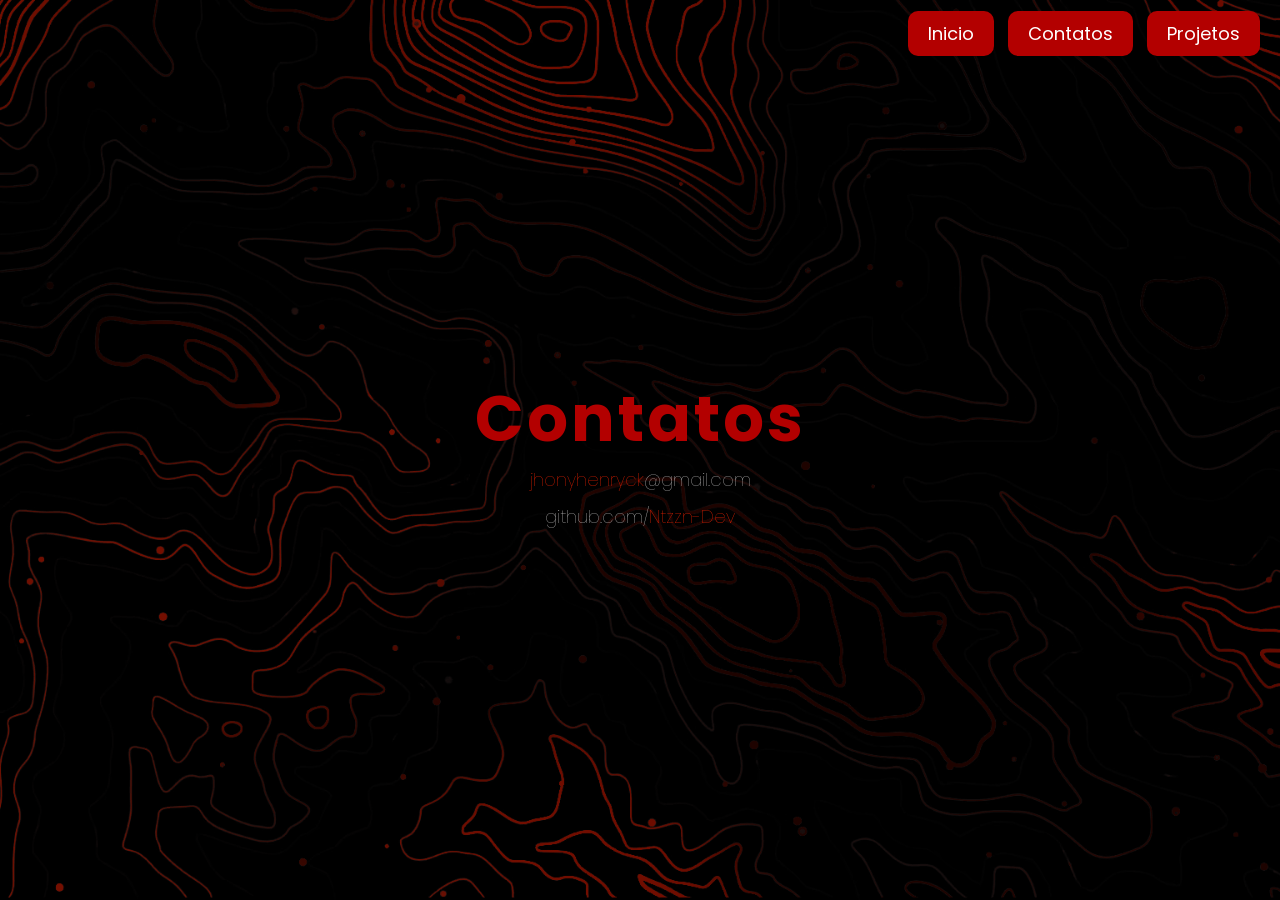
==== contatos.html @ a19bf5a5 "Portifolio_v1.0" ====
<!DOCTYPE html>
<html lang="pt-br">

<head>
  <meta charset="UTF-8">
  <title>Jhonatan-Dev</title>
  <link rel="icon" type="image/png" href="assets/ntzzn_ic.png">
  <style>
    .contact-container {
      display: flex;
      flex-direction: column;
      gap: 10px;
      width: 100%;
      max-width: 500px;
    }

    .contact-item {
      display: flex;
      align-items: center;
      gap: 15px;
      font-size: 18px;
      justify-content: center;
    }

    .contact-item a {
      color: rgb(202, 200, 200);
      text-decoration: none;
      transition: 0.3s;
      font-weight: 100;
    }

    .me{
      color: var(--secondary-color);
    }

    .contact-item a:hover {
      text-decoration: underline;
    }
  </style>

  <link rel="stylesheet" href="css/main.css">
</head>

<body>
  <img src="assets/bg_img.png" class="bg">
  <header>
    <nav>
      <a href="index.html">Inicio</a>
      <a href="contatos.html">Contatos</a>
      <a href="projetos.html">Projetos</a>
    </nav>
  </header>

  <main>
    <h1>Contatos</h1>
    <div class="contact-container">
      <div class="contact-item">
       <a href="mailto:jhonyhenryck@gmail.com"><span class="me">jhonyhenryck</span>@gmail.com</a>
      </div>
      <div class="contact-item">
        <a href="https://github.com/Ntzzn-Dev" target="_blank">github.com/<span class="me">Ntzzn-Dev</span></a>
      </div>
    </div>
  </main>
</body>

</html>
---- css/main.css ----
@import url('https://fonts.googleapis.com/css2?family=Poppins:wght@300;400;600;700&display=swap" rel="stylesheet');


::-webkit-scrollbar {
  width: 6px;
}

::-webkit-scrollbar-track {
  background: rgba(255, 255, 255, 0.23);
}

::-webkit-scrollbar-thumb {
  background: rgba(0, 0, 0, 0.288);
  height: 10%;
}

:root{
  --primary-color: #B30000;
  --secondary-color: #FF2400;
  --dark-color: #171718;
}

* {
  margin: 0;
  padding: 0;
  box-sizing: border-box;
    font-family: 'Poppins', sans-serif;
}

html {
  height: 100%;
}

body {
  color: white;
  margin: 0;
  height: 100vh;
  font-family: Arial, Helvetica, sans-serif;
}

.bg{
  position: fixed;
  z-index: -1;
  object-fit: cover;
  backdrop-filter: blur(50px);
  height: 100%;
  width: 100%;

  user-select: none;
  pointer-events: none;

  background: linear-gradient(260deg, var(--primary-color), var(--secondary-color));
  background-size: 400% 400%;

  -webkit-animation: gradient 3s ease infinite;
  -moz-animation: gradient 3s ease infinite;
  animation: gradient 3s ease infinite;
}

@-webkit-keyframes gradient {
  0%{background-position:4% 0%}
  50%{background-position:97% 100%}
  100%{background-position:4% 0%}
}
@-moz-keyframes gradient {
  0%{background-position:4% 0%}
  50%{background-position:97% 100%}
  100%{background-position:4% 0%}
}
@keyframes gradient {
  0%{background-position:4% 0%}
  50%{background-position:97% 100%}
  100%{background-position:4% 0%}
}

header {
  width: 100%;
  padding: 20px ;
  display: flex;
  justify-content: flex-end;
  position: absolute;
  top: 0;
}

nav a {
  text-decoration: none;
  color: white;
  margin-left: 10px;
  font-size: 18px;
  transition: 0.3s;
  background-color: var(--primary-color);
  padding: 10px 20px;
  border-radius: 10px;
}

nav a:hover {
  background-color:  var(--secondary-color);
}

main {
  height: 100vh;
  display: flex;
  flex-direction: column;
  justify-content: center;
  align-items: center;
  text-align: center;
}

h1 {
  font-size: 64px;
  letter-spacing: 3px;
  color: var(--primary-color);
}

@media (max-width: 768px) {
  h1 {
    font-size: 40px;
  }

  nav a {
    margin-left: 15px;
    font-size: 16px;
  }
}


.links{
    user-select: none;
    justify-content: center;
    position: relative; 
    width: 100%;
    z-index: 10;
    display: flex;
    height: 35px; 
}


.link{
  height: 100%;
  opacity: 0.8;
  
  -webkit-transition: height 0.15s;
  transition: height 0.15s;

  -webkit-animation: link-draw 0.3s;
  -moz-animation: link-draw 0.3s;
  animation: link-draw 0.3s;
  animation-fill-mode: both;
  

  text-decoration: none; 
  text-align: center;
}

.link a{
    text-decoration: none;
}

.link:hover, .link:hover h5{
    height: 120%;
    opacity: 1;

    color:rgba(255, 255, 255, 0.637);
}

@-webkit-keyframes link-draw {
    0% { margin-right: 2px; margin-left: 2px; }
    100% { margin-right: 12px; margin-left: 12px; }
}
@-moz-keyframes link-draw {
    0% { margin-right: 2px; margin-left: 2px; }
    100% { margin-right: 12px; margin-left: 12px; }
}
@keyframes link-draw {
    0% { margin-right: 2px; margin-left: 2px; }
    100% { margin-right: 12px; margin-left: 12px;}
}

.link h5{
  font-size: 16px;
  padding-top: 8px;
  user-select: none;
  
  -webkit-transition: color 0.4s;
  transition: color 0.4s;

  font-weight: 250;

  color:#ffffff00;
  pointer-events: none;
  text-decoration: none; 
}
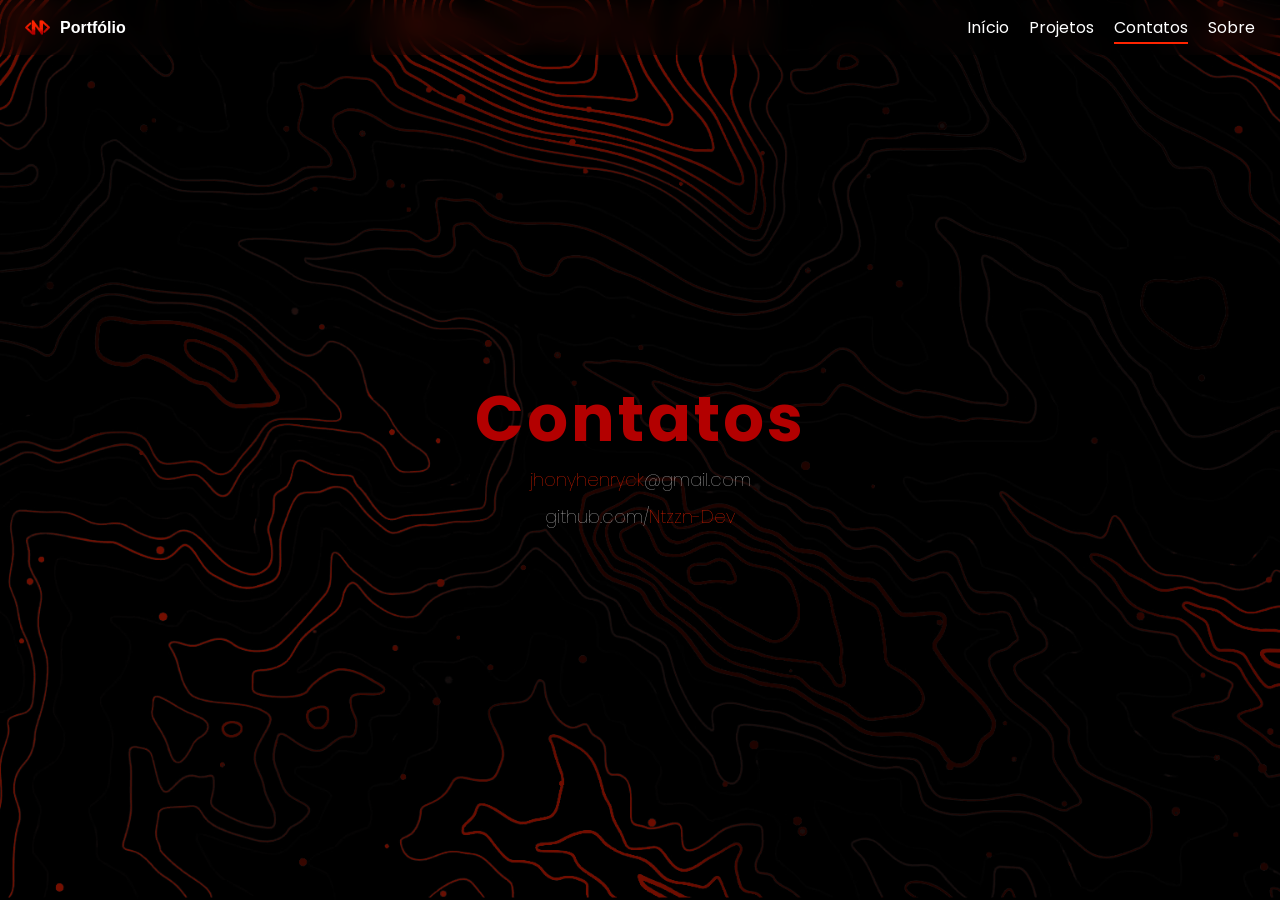
==== commit d19655fd: "Begin documentation area" ====
--- a/contatos.html
+++ b/contatos.html
@@ -1,67 +1,50 @@
 <!DOCTYPE html>
-<html lang="pt-br">
+<html lang="pt-BR">
 
 <head>
   <meta charset="UTF-8">
   <title>Jhonatan-Dev</title>
+  <meta name="viewport" content="width=device-width, initial-scale=1.0">
   <link rel="icon" type="image/png" href="assets/ntzzn_ic.png">
-  <style>
-    .contact-container {
-      display: flex;
-      flex-direction: column;
-      gap: 10px;
-      width: 100%;
-      max-width: 500px;
-    }
-
-    .contact-item {
-      display: flex;
-      align-items: center;
-      gap: 15px;
-      font-size: 18px;
-      justify-content: center;
-    }
-
-    .contact-item a {
-      color: rgb(202, 200, 200);
-      text-decoration: none;
-      transition: 0.3s;
-      font-weight: 100;
-    }
-
-    .me{
-      color: var(--secondary-color);
-    }
-
-    .contact-item a:hover {
-      text-decoration: underline;
-    }
-  </style>
-
   <link rel="stylesheet" href="css/main.css">
+  <link rel="stylesheet" href="css/menu.css">
+  <link rel="stylesheet" href="css/contact.css">
 </head>
 
 <body>
   <img src="assets/bg_img.png" class="bg">
-  <header>
-    <nav>
-      <a href="index.html">Inicio</a>
-      <a href="contatos.html">Contatos</a>
+  <header class="header">
+    <div class="logo">
+      <img src="assets/ntzzn_ic.png" width="25px">
+      Portfólio
+    </div>
+
+    <button class="menu-toggle" id="menu-toggle">
+      ☰
+    </button>
+
+    <nav id="menu">
+      <a href="index.html">Início</a>
       <a href="projetos.html">Projetos</a>
+      <a href="contatos.html" class="active">Contatos</a>
+      <a href="sobre.html">Sobre</a>
     </nav>
   </header>
+
 
   <main>
     <h1>Contatos</h1>
     <div class="contact-container">
       <div class="contact-item">
-       <a href="mailto:jhonyhenryck@gmail.com"><span class="me">jhonyhenryck</span>@gmail.com</a>
+        <a href="mailto:jhonyhenryck@gmail.com"><span class="me">jhonyhenryck</span>@gmail.com</a>
       </div>
       <div class="contact-item">
         <a href="https://github.com/Ntzzn-Dev" target="_blank">github.com/<span class="me">Ntzzn-Dev</span></a>
       </div>
     </div>
   </main>
+
+  <script src="js/menu.js"></script>
 </body>
 
 </html>
--- a/css/main.css
+++ b/css/main.css
@@ -6,11 +6,11 @@
 }
 
 ::-webkit-scrollbar-track {
-  background: rgba(255, 255, 255, 0.23);
+  background: #B30000;
 }
 
 ::-webkit-scrollbar-thumb {
-  background: rgba(0, 0, 0, 0.288);
+  background: #FF2400;
   height: 10%;
 }
 
@@ -73,30 +73,6 @@
   100%{background-position:4% 0%}
 }
 
-header {
-  width: 100%;
-  padding: 20px ;
-  display: flex;
-  justify-content: flex-end;
-  position: absolute;
-  top: 0;
-}
-
-nav a {
-  text-decoration: none;
-  color: white;
-  margin-left: 10px;
-  font-size: 18px;
-  transition: 0.3s;
-  background-color: var(--primary-color);
-  padding: 10px 20px;
-  border-radius: 10px;
-}
-
-nav a:hover {
-  background-color:  var(--secondary-color);
-}
-
 main {
   height: 100vh;
   display: flex;
@@ -112,26 +88,14 @@
   color: var(--primary-color);
 }
 
-@media (max-width: 768px) {
-  h1 {
-    font-size: 40px;
-  }
-
-  nav a {
-    margin-left: 15px;
-    font-size: 16px;
-  }
-}
-
-
 .links{
-    user-select: none;
-    justify-content: center;
-    position: relative; 
-    width: 100%;
-    z-index: 10;
-    display: flex;
-    height: 35px; 
+  user-select: none;
+  justify-content: center;
+  position: relative; 
+  width: 100%;
+  z-index: 10;
+  display: flex;
+  height: 35px; 
 }
 
 
--- a/css/menu.css
+++ b/css/menu.css
@@ -0,0 +1,83 @@
+.header {
+  position: fixed;
+  top: 0;
+  left: 0;
+  width: 100%;
+  display: flex;
+  justify-content: space-between;
+  align-items: center;
+  padding: 15px 25px;
+  backdrop-filter: blur(10px);
+  z-index: 1000;
+}
+
+.logo {
+  font-weight: 600;
+  color: white;
+  display: flex;
+  flex-direction: row;
+  justify-content: center;
+  align-items: center;
+  gap: 10px;
+}
+
+nav {
+  display: flex;
+  gap: 20px;
+}
+
+nav a {
+  text-decoration: none;
+  color: white;
+  font-size: 16px;
+  transition: .3s;
+  position: relative;
+}
+
+nav a::after {
+  content: "";
+  position: absolute;
+  width: 0%;
+  height: 2px;
+  background: var(--secondary-color);
+  left: 0;
+  bottom: -4px;
+  transition: .3s;
+}
+
+nav a:hover::after,
+nav a.active::after {
+  width: 100%;
+}
+
+.menu-toggle {
+  display: none;
+  font-size: 26px;
+  background: none;
+  border: none;
+  color: white;
+  cursor: pointer;
+}
+
+@media (max-width:768px) {
+
+  .menu-toggle {
+    display: block;
+  }
+
+  nav {
+    position: absolute;
+    top: 60px;
+    right: 20px;
+    background: #111;
+    flex-direction: column;
+    padding: 20px;
+    border-radius: 10px;
+    display: none;
+  }
+
+  nav.show {
+    display: flex;
+  }
+
+}
--- a/css/contact.css
+++ b/css/contact.css
@@ -0,0 +1,30 @@
+.contact-container {
+  display: flex;
+  flex-direction: column;
+  gap: 10px;
+  width: 100%;
+  max-width: 500px;
+}
+
+.contact-item {
+  display: flex;
+  align-items: center;
+  gap: 15px;
+  font-size: 18px;
+  justify-content: center;
+}
+
+.contact-item a {
+  color: rgb(202, 200, 200);
+  text-decoration: none;
+  transition: 0.3s;
+  font-weight: 100;
+}
+
+.me{
+  color: var(--secondary-color);
+}
+
+.contact-item a:hover {
+  text-decoration: underline;
+}
